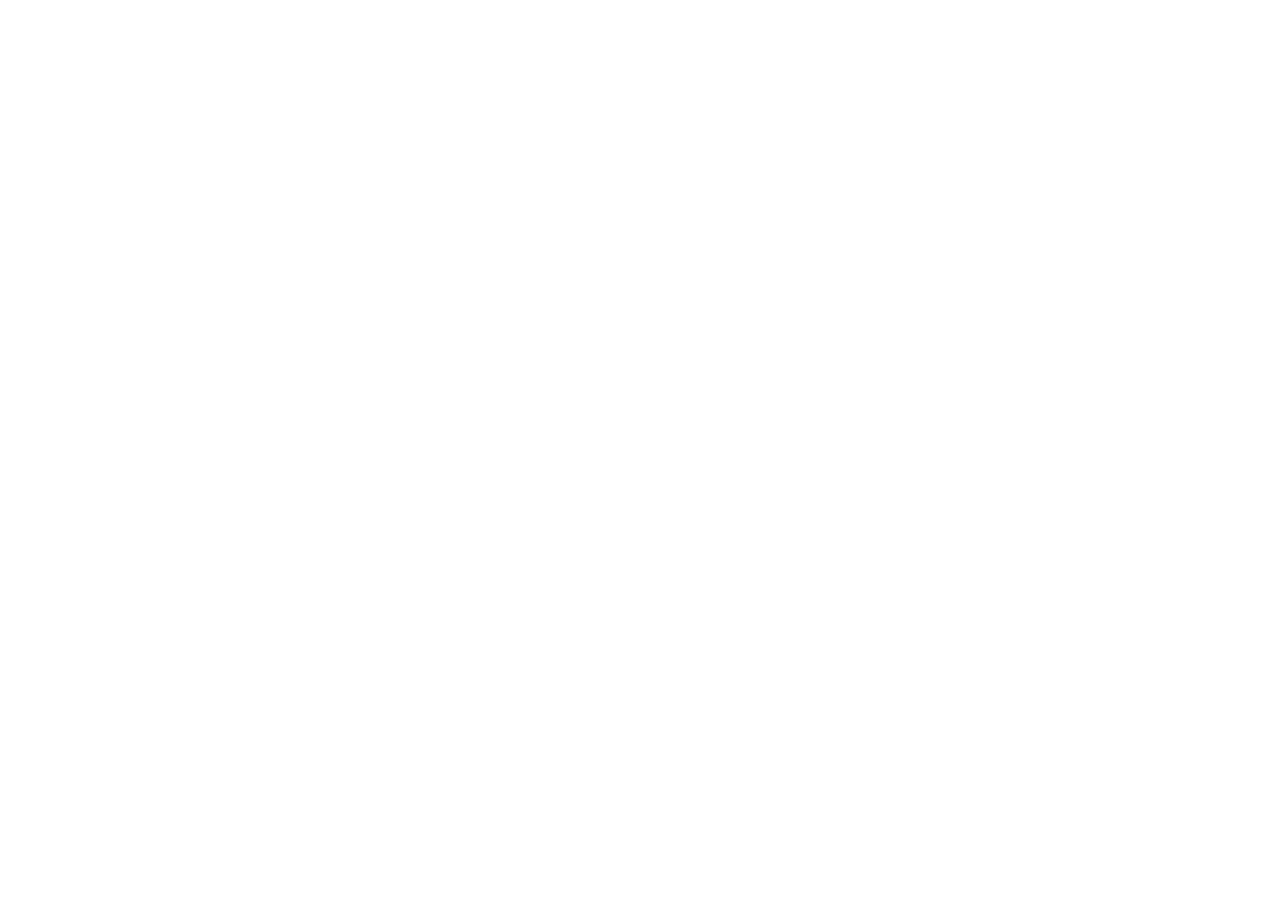
==== index.html @ 36fac2ab "tidy up of code" ====
<!DOCTYPE html>
<html>
    <head>
        <meta charset="utf-8" />
        <meta http-equiv="X-UA-Compatible" content="IE=edge">
        <meta name="viewport" content="width=device-width, initial-scale=1">
        <title>Game</title>
        <!--<link rel="stylesheet" type="text/css" href="css/app.css" />-->
        <link href="https://fonts.googleapis.com/css?family=Righteous" rel="stylesheet">
        <script src="https://ajax.googleapis.com/ajax/libs/jquery/3.3.1/jquery.min.js"></script>
        <script src="js/phaser.min.js"></script>
        <style>
        
            * {

                padding: 0;
                margin: 0;

            }
            
        </style>
    </head>
    <body>
    
       <script>
           
           //Instantiating the canvas
           var game = new Phaser.Game(480, 320, Phaser.CANVAS, null, {
               preload: preload, create: create, update: update
           });

           var ball;
        
           var paddle;

           var bricks;
           var newBrick;
           var brickInfo;

           var scoreText;
           var score = 0;

           var lives = 3;
           var livesText;
           var lifeLostText;

           var playing = false;
           var startButton;


           function preload() {

               game.scale.scaleMode = Phaser.ScaleManager.SHOW_ALL;
               game.scale.pageAlignHorizontally = true;
               game.scale.pageAlignVertically = true;
               game.stage.backgroundColor = "#eee";
               game.load.image('ball', 'assets/ball.png');
               game.load.image('paddle', 'assets/paddle.png');
               game.load.image('brick', 'assets/brick.png');
               game.load.spritesheet('ball', 'assets/wobble.png', 20, 20);
               game.load.spritesheet('button', 'assets/button.png', 120, 40);

           }
           function create() {

               game.physics.startSystem(Phaser.Physics.ARCADE);
               ball = game.add.sprite(game.world.width * 0.5, game.world.height - 25, 'ball');
               ball.animations.add('wobble', [0,1,0,2,0,1,0,2,0], 24);
               ball.anchor.set(0.5);
               game.physics.enable(ball, Phaser.Physics.ARCADE);
               ball.body.collideWorldBounds = true;
               ball.body.bounce.set(1);
               game.physics.arcade.checkCollision.down = false;
               ball.checkWorldBounds = true;
               ball.events.onOutOfBounds.add(ballLeaveScreen, this);
               paddle = game.add.sprite(game.world.width * 0.5, game.world.height - 5, 'paddle');
               paddle.anchor.set(0.5, 1);
               game.physics.enable(paddle, Phaser.Physics.ARCADE);
               paddle.body.immovable = true;

               initBricks();

               textStyle = { font: '18px Arial', fill: '#0095DD' };
               scoreText = game.add.text(5, 5, 'Points: 0', textStyle);
               livesText = game.add.text(game.world.width - 5, 5, 'Lives: ' + lives, textStyle);
               livesText.anchor.set(1, 0);
               lifeLostText = game.add.text(game.world.width * 0.5, game.world.height * 0.5, 'Life lost, click to continue', textStyle);
               lifeLostText.anchor.set(0.5);
               lifeLostText.visible = false;

               startButton = game.add.button(game.world.width * 0.5, game.world.height * 0.5, 'button', startGame, this, 1, 0, 2);
               startButton.anchor.set(0.5);


           }
           function update() {

               game.physics.arcade.collide(ball, paddle, ballHitPaddle);
               game.physics.arcade.collide(ball, bricks, ballHitBrick);

               if(playing) {

                   paddle.x = game.input.x || game.world.width * 0.5;

               }
               

           }

           function initBricks() {

               brickInfo = {

                   width: 50,
                   height: 20,

                   count: {

                       row: 3,
                       col: 7

                   },
                   offset: {

                       top: 50,
                       left: 60

                   },

                   padding: 10

               };

               bricks = game.add.group();

               for( c = 0; c < brickInfo.count.col; c++) {

                   for( r = 0; r < brickInfo.count.row; r++) {

                       var brickX = (c * (brickInfo.width + brickInfo.padding)) + brickInfo.offset.left;
                       var brickY = (r * (brickInfo.height + brickInfo.padding)) + brickInfo.offset.top;

                       newBrick = game.add.sprite(brickX, brickY, 'brick');

                       game.physics.enable(newBrick, Phaser.Physics.ARCADE);
                       newBrick.body.immovable = true;
                       newBrick.anchor.set(0.5);

                       bricks.add(newBrick);

                   }

               }
           }

           function ballHitBrick(ball, brick) {

               var killTween = game.add.tween(brick.scale);

               killTween.to({x:0, y:0}, 200, Phaser.Easing.Linear.None);

               killTween.onComplete.addOnce(function(){

                   brick.kill();

               }, this);

               killTween.start();
               ball.animations.play('wobble');

               score += 10;
               scoreText.setText('Points: ' + score);

               if(score === brickInfo.count.row*brickInfo.count.col*10) {

                    alert('You won the game, congratulations!');
                    location.reload();

                }
           }

         function ballLeaveScreen() {

            lives--;

            if(lives) {

                livesText.setText('Lives: '+lives);
                lifeLostText.visible = true;
                ball.reset(game.world.width*0.5, game.world.height-25);
                paddle.reset(game.world.width*0.5, game.world.height-5);

                game.input.onDown.addOnce(function(){

                    lifeLostText.visible = false;
                    ball.body.velocity.set(150, -150);

                }, this);
            } else {

                alert('You lost, game over!');
                location.reload();

            }
        }

        function ballHitPaddle(ball, paddle) {

            ball.animations.play('wobble');
            ball.body.velocity.x = -1 * 5 * (paddle.x - ball.x);

        }

        function startGame() {

            startButton.destroy();
            ball.body.velocity.set(150, -150);
            playing = true;

        }

       </script>

    </body>

</html>
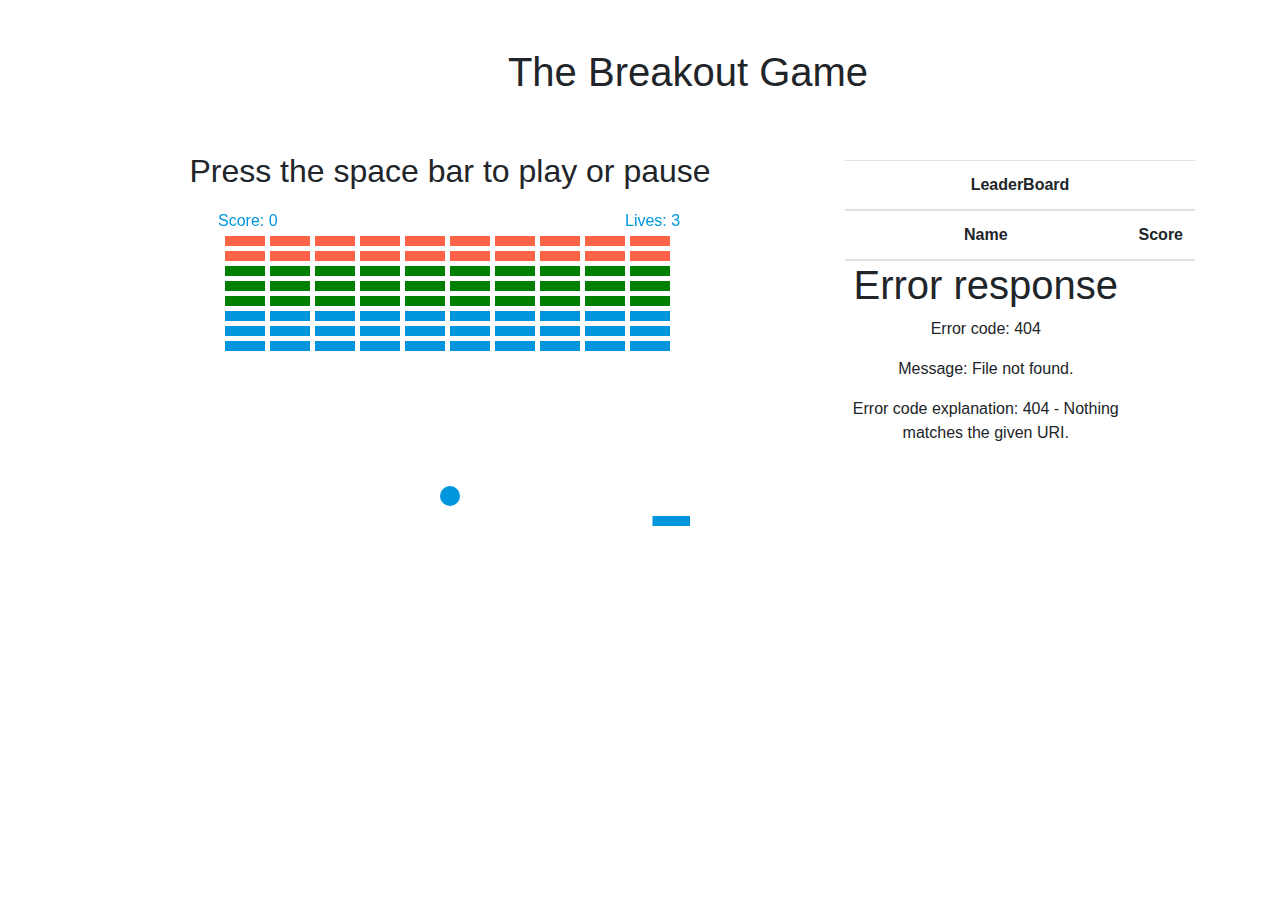
==== commit f8f215f9: "Adding different bricks types and a slightly restructuring how the code works" ====
--- a/index.html
+++ b/index.html
@@ -5,222 +5,64 @@
         <meta http-equiv="X-UA-Compatible" content="IE=edge">
         <meta name="viewport" content="width=device-width, initial-scale=1">
         <title>Game</title>
-        <!--<link rel="stylesheet" type="text/css" href="css/app.css" />-->
+        <link rel="stylesheet" type="text/css" href="css/app.css" />
         <link href="https://fonts.googleapis.com/css?family=Righteous" rel="stylesheet">
-        <script src="https://ajax.googleapis.com/ajax/libs/jquery/3.3.1/jquery.min.js"></script>
-        <script src="js/phaser.min.js"></script>
-        <style>
-        
-            * {
-
-                padding: 0;
-                margin: 0;
-
-            }
-            
-        </style>
+        <link rel="stylesheet" href="https://maxcdn.bootstrapcdn.com/bootstrap/4.0.0/css/bootstrap.min.css" integrity="sha384-Gn5384xqQ1aoWXA+058RXPxPg6fy4IWvTNh0E263XmFcJlSAwiGgFAW/dAiS6JXm" crossorigin="anonymous">
     </head>
     <body>
-    
-       <script>
-           
-           //Instantiating the canvas
-           var game = new Phaser.Game(480, 320, Phaser.CANVAS, null, {
-               preload: preload, create: create, update: update
-           });
 
-           var ball;
-        
-           var paddle;
+        <div class="container">
 
-           var bricks;
-           var newBrick;
-           var brickInfo;
+            <div class="row">
 
-           var scoreText;
-           var score = 0;
+                <div class="col-sm-12 text-center m-5 header">
+                    <h1>The Breakout Game</h1>
+                </div>
 
-           var lives = 3;
-           var livesText;
-           var lifeLostText;
+            </div>
 
-           var playing = false;
-           var startButton;
+            <div class="row">
 
+                <div class="col-sm-8 text-center gameDiv">
 
-           function preload() {
+                    <h2 class="pb-2" >Press the space bar to play or pause</h2>
 
-               game.scale.scaleMode = Phaser.ScaleManager.SHOW_ALL;
-               game.scale.pageAlignHorizontally = true;
-               game.scale.pageAlignVertically = true;
-               game.stage.backgroundColor = "#eee";
-               game.load.image('ball', 'assets/ball.png');
-               game.load.image('paddle', 'assets/paddle.png');
-               game.load.image('brick', 'assets/brick.png');
-               game.load.spritesheet('ball', 'assets/wobble.png', 20, 20);
-               game.load.spritesheet('button', 'assets/button.png', 120, 40);
+                    <canvas id="myCanvas" width="480" height="320"></canvas>
 
-           }
-           function create() {
+                </div>
 
-               game.physics.startSystem(Phaser.Physics.ARCADE);
-               ball = game.add.sprite(game.world.width * 0.5, game.world.height - 25, 'ball');
-               ball.animations.add('wobble', [0,1,0,2,0,1,0,2,0], 24);
-               ball.anchor.set(0.5);
-               game.physics.enable(ball, Phaser.Physics.ARCADE);
-               ball.body.collideWorldBounds = true;
-               ball.body.bounce.set(1);
-               game.physics.arcade.checkCollision.down = false;
-               ball.checkWorldBounds = true;
-               ball.events.onOutOfBounds.add(ballLeaveScreen, this);
-               paddle = game.add.sprite(game.world.width * 0.5, game.world.height - 5, 'paddle');
-               paddle.anchor.set(0.5, 1);
-               game.physics.enable(paddle, Phaser.Physics.ARCADE);
-               paddle.body.immovable = true;
+                <div class="col-sm-4 text-center pt-2">
 
-               initBricks();
+                    <!--LeaderBoard Table -->
+                    <table class="table">
+                        <thead>
+                            <tr>
+                                <th colspan="2">LeaderBoard</th>
+                            </tr>
+                            <tr>
+                                <th>Name</th>
+                                <th>Score</th>
+                            </tr>
+                        </thead>
+                        <tbody id="table" ></tbody>
+                    </table>
 
-               textStyle = { font: '18px Arial', fill: '#0095DD' };
-               scoreText = game.add.text(5, 5, 'Points: 0', textStyle);
-               livesText = game.add.text(game.world.width - 5, 5, 'Lives: ' + lives, textStyle);
-               livesText.anchor.set(1, 0);
-               lifeLostText = game.add.text(game.world.width * 0.5, game.world.height * 0.5, 'Life lost, click to continue', textStyle);
-               lifeLostText.anchor.set(0.5);
-               lifeLostText.visible = false;
+                </div>
 
-               startButton = game.add.button(game.world.width * 0.5, game.world.height * 0.5, 'button', startGame, this, 1, 0, 2);
-               startButton.anchor.set(0.5);
+            </div>
 
+        </div>
 
-           }
-           function update() {
+        <!-- Modal Container -->
+        <div id="con-modal" class="modal container" tabindex="-1" role="dialog"></div>
 
-               game.physics.arcade.collide(ball, paddle, ballHitPaddle);
-               game.physics.arcade.collide(ball, bricks, ballHitBrick);
+        <!-- Include breakout app -->
+        <script type="module" src="app/cvs.js"></script>
 
-               if(playing) {
-
-                   paddle.x = game.input.x || game.world.width * 0.5;
-
-               }
-               
-
-           }
-
-           function initBricks() {
-
-               brickInfo = {
-
-                   width: 50,
-                   height: 20,
-
-                   count: {
-
-                       row: 3,
-                       col: 7
-
-                   },
-                   offset: {
-
-                       top: 50,
-                       left: 60
-
-                   },
-
-                   padding: 10
-
-               };
-
-               bricks = game.add.group();
-
-               for( c = 0; c < brickInfo.count.col; c++) {
-
-                   for( r = 0; r < brickInfo.count.row; r++) {
-
-                       var brickX = (c * (brickInfo.width + brickInfo.padding)) + brickInfo.offset.left;
-                       var brickY = (r * (brickInfo.height + brickInfo.padding)) + brickInfo.offset.top;
-
-                       newBrick = game.add.sprite(brickX, brickY, 'brick');
-
-                       game.physics.enable(newBrick, Phaser.Physics.ARCADE);
-                       newBrick.body.immovable = true;
-                       newBrick.anchor.set(0.5);
-
-                       bricks.add(newBrick);
-
-                   }
-
-               }
-           }
-
-           function ballHitBrick(ball, brick) {
-
-               var killTween = game.add.tween(brick.scale);
-
-               killTween.to({x:0, y:0}, 200, Phaser.Easing.Linear.None);
-
-               killTween.onComplete.addOnce(function(){
-
-                   brick.kill();
-
-               }, this);
-
-               killTween.start();
-               ball.animations.play('wobble');
-
-               score += 10;
-               scoreText.setText('Points: ' + score);
-
-               if(score === brickInfo.count.row*brickInfo.count.col*10) {
-
-                    alert('You won the game, congratulations!');
-                    location.reload();
-
-                }
-           }
-
-         function ballLeaveScreen() {
-
-            lives--;
-
-            if(lives) {
-
-                livesText.setText('Lives: '+lives);
-                lifeLostText.visible = true;
-                ball.reset(game.world.width*0.5, game.world.height-25);
-                paddle.reset(game.world.width*0.5, game.world.height-5);
-
-                game.input.onDown.addOnce(function(){
-
-                    lifeLostText.visible = false;
-                    ball.body.velocity.set(150, -150);
-
-                }, this);
-            } else {
-
-                alert('You lost, game over!');
-                location.reload();
-
-            }
-        }
-
-        function ballHitPaddle(ball, paddle) {
-
-            ball.animations.play('wobble');
-            ball.body.velocity.x = -1 * 5 * (paddle.x - ball.x);
-
-        }
-
-        function startGame() {
-
-            startButton.destroy();
-            ball.body.velocity.set(150, -150);
-            playing = true;
-
-        }
-
-       </script>
-
+        <!-- Include Bootstrap Scripts -->
+        <script src="https://code.jquery.com/jquery-3.2.1.slim.min.js" integrity="sha384-KJ3o2DKtIkvYIK3UENzmM7KCkRr/rE9/Qpg6aAZGJwFDMVNA/GpGFF93hXpG5KkN" crossorigin="anonymous"></script>
+        <script src="https://cdnjs.cloudflare.com/ajax/libs/popper.js/1.12.9/umd/popper.min.js" integrity="sha384-ApNbgh9B+Y1QKtv3Rn7W3mgPxhU9K/ScQsAP7hUibX39j7fakFPskvXusvfa0b4Q" crossorigin="anonymous"></script>
+        <script src="https://maxcdn.bootstrapcdn.com/bootstrap/4.0.0/js/bootstrap.min.js" integrity="sha384-JZR6Spejh4U02d8jOt6vLEHfe/JQGiRRSQQxSfFWpi1MquVdAyjUar5+76PVCmYl" crossorigin="anonymous"></script>
     </body>
 
 </html>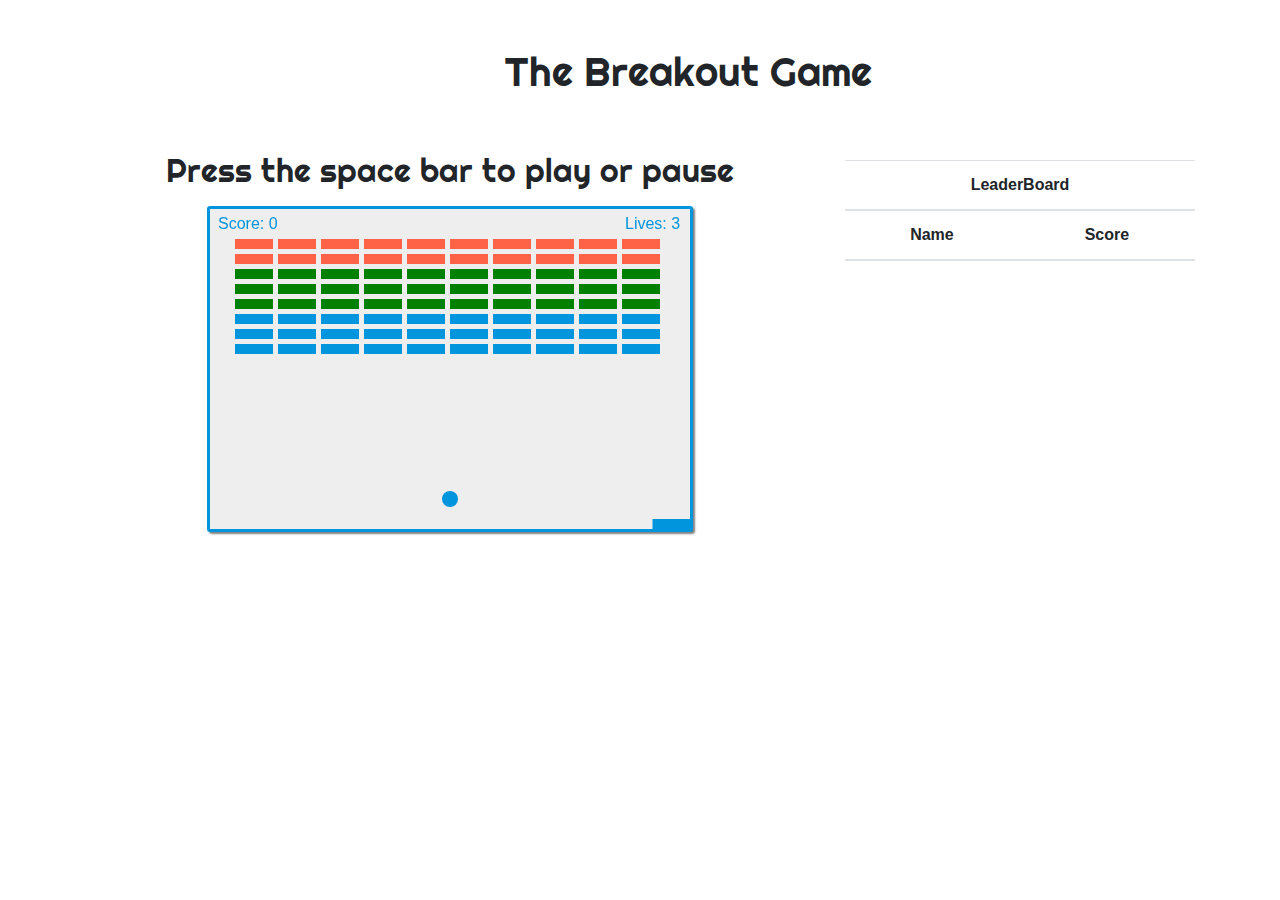
==== commit 4a9e3150: "removing reliance on databse and change ball size" ====
--- a/index.html
+++ b/index.html
@@ -5,7 +5,7 @@
         <meta http-equiv="X-UA-Compatible" content="IE=edge">
         <meta name="viewport" content="width=device-width, initial-scale=1">
         <title>Game</title>
-        <link rel="stylesheet" type="text/css" href="css/app.css" />
+        <link rel="stylesheet" type="text/css" href="_assets/css/app.css" />
         <link href="https://fonts.googleapis.com/css?family=Righteous" rel="stylesheet">
         <link rel="stylesheet" href="https://maxcdn.bootstrapcdn.com/bootstrap/4.0.0/css/bootstrap.min.css" integrity="sha384-Gn5384xqQ1aoWXA+058RXPxPg6fy4IWvTNh0E263XmFcJlSAwiGgFAW/dAiS6JXm" crossorigin="anonymous">
     </head>
--- a/_assets/css/app.css
+++ b/_assets/css/app.css
@@ -0,0 +1,107 @@
+
+.con-modal {
+    display: none; 
+    position: fixed; 
+    z-index: 1; 
+    left: 0;
+    top: 0;
+    width: 100%; 
+    height: 100%; 
+    overflow: auto; 
+    background-color: rgb(0,0,0); 
+    background-color: rgba(0,0,0,0.4); 
+}
+
+* {
+    padding: 0; margin: 0;
+}
+
+canvas {
+    background: #eee; 
+    display: block; 
+    margin: 0 auto;
+    border: 3px solid #0095DD;
+    border-radius: 3px;
+    box-shadow: 2px 2px 2px grey;
+}
+
+.header {
+    font-family: 'Righteous', cursive;
+}
+
+.content {
+    display: flex;
+    justify-content: center;
+    flex-wrap: wrap;
+}
+
+.content table {
+    border: 1px solid black;
+    width: 25%;
+    position: relative;
+    right: 10%;
+    left: 10%;
+    text-align: center;
+}
+
+.gameDiv {
+    font-family: 'Righteous', cursive;
+}
+
+
+.con-modal-content {
+    background-color: #fefefe;
+    margin: 15% auto; 
+    padding: 20px;
+    border: 1px solid #888;
+    width: 80%; 
+}
+
+
+.close {
+    color: #aaa;
+    float: right;
+    font-size: 28px;
+    font-weight: bold;
+}
+
+.close:hover,
+.close:focus {
+    color: black;
+    text-decoration: none;
+    cursor: pointer;
+}
+
+.con-modal-header {
+    padding: 2px 16px;
+    background-color: #5cb85c;
+    color: white;
+}
+
+.con-modal-body {
+    padding: 2px 16px;
+}
+
+.con-modal-footer {
+    padding: 2px 16px;
+    background-color: #5cb85c;
+    color: white;
+}
+
+.con-modal-content {
+    position: relative;
+    background-color: #fefefe;
+    margin: auto;
+    padding: 0;
+    border: 1px solid #888;
+    width: 80%;
+    box-shadow: 0 4px 8px 0 rgba(0,0,0,0.2),0 6px 20px 0 rgba(0,0,0,0.19);
+    animation-name: animatetop;
+    animation-duration: 0.4s
+}
+
+/* Add Animation */
+@keyframes animatetop {
+    from {top: -300px; opacity: 0}
+    to {top: 0; opacity: 1}
+}